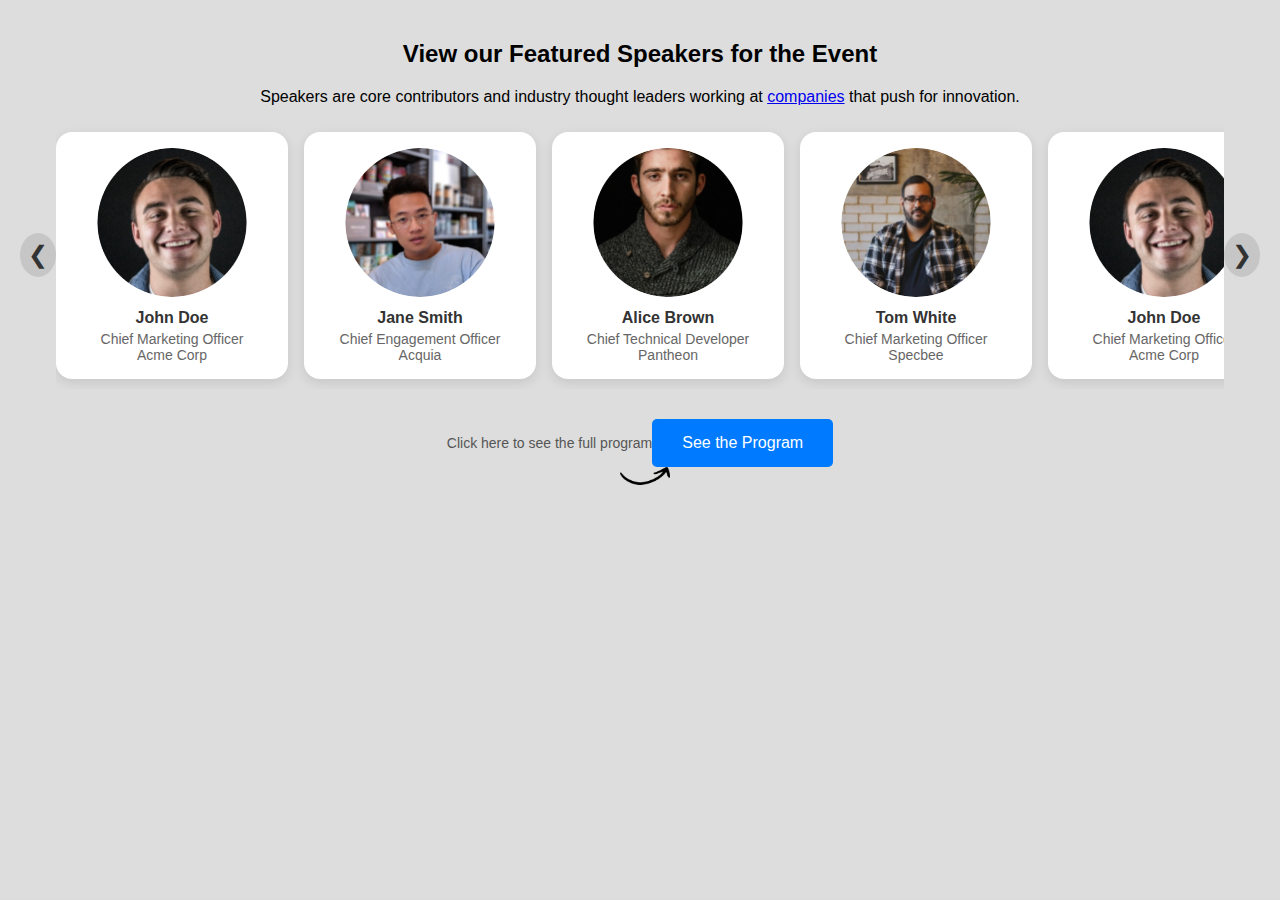
==== Specbee.html @ b7e39ca4 "modified" ====
<!DOCTYPE html>
<html lang="en">
  <head>
    <meta charset="UTF-8" />
    <meta name="viewport" content="width=device-width, initial-scale=1.0" />
    <title>Featured Speakers</title>
    <link rel="stylesheet" href="task.css" />
    <link
      rel="stylesheet"
      href="https://cdnjs.cloudflare.com/ajax/libs/font-awesome/5.15.4/css/all.min.css"
    />
    <style>
        body {
    font-family: Arial, sans-serif;
    margin: 0;
    padding: 0;
    box-sizing: border-box;
    background-color: #ddd;
  }
  
  .speakers-section {
    text-align: center;
    padding: 20px;
  }
  
  .speakers-slider {
    display: flex;
    overflow-x: scroll;
    scroll-snap-type: x mandatory;
    gap: 16px;
    padding: 10px;
    scroll-behavior: smooth;
  }
  
  /* Hide the scrollbar */
  .speakers-slider::-webkit-scrollbar {
    display: none;
  }
  
  .speakers-slider {
    -ms-overflow-style: none;
    scrollbar-width: none;
  }
  
  .speaker-card {
    flex: 0 0 auto;
    width: 200px;
    padding: 16px;
    background: #fff;
    border-radius: 16px;
    box-shadow: 0 4px 12px rgba(0, 0, 0, 0.1);
    text-align: center;
    cursor: pointer;
    scroll-snap-align: start;
    transition: transform 0.2s ease-in-out;
  }
  
  .speaker-card:hover {
    transform: translateY(-5px);
  }
  
  .speaker-card h3 {
    font-size: 1rem;
    font-weight: 600;
    margin: 8px 0 4px;
    color: #333;
  }
  
  .speaker-card p {
    font-size: 0.875rem;
    color: #666;
    margin: 0;
  }
  
  .carousel-control {
    background-color: rgba(0, 0, 0, 0.1);
    color: #333;
    font-size: 1.5rem;
    border: none;
    cursor: pointer;
    padding: 8px;
    border-radius: 50%;
    transition: background-color 0.2s;
    position: relative;
    display: flex;
    align-items: center;
  }
  
  .carousel-control:hover {
    background-color: rgba(0, 0, 0, 0.2);
  }
  
  .speaker-card img {
    width: 75%;
    height: auto;
    border-radius: 50%;
  }
  
  .carousel-container {
    position: relative;
    display: flex;
    align-items: center;
    overflow: hidden;
  }
  
  /* Container for the selected speaker details */
  .selected-speaker {
    display: flex;
    align-items: center;
    margin: 20px;
    padding: 16px;
    border: 1px solid #ddd;
    border-radius: 8px;
    box-shadow: 0 4px 12px rgba(0, 0, 0, 0.1);
    background-color: #fff;
    transition: opacity 0.3s ease;
  }
  
  .selected-speaker[hidden] {
    display: none;
  }
  
  .selected-speaker-image img {
    width: 100px;
    height: 100px;
    border-radius: 50%;
    margin-right: 20px;
    object-fit: cover;
  }
  
  .selected-speaker-details h3 {
    font-size: 1.25rem;
    margin: 0;
    color: #333;
  }
  
  .selected-speaker-details h4 {
    font-size: 1rem;
    margin: 0;
    color: #333;
  }
  
  .selected-speaker-details p {
    margin: 5px 0;
    color: #666;
  }
  
  .selected-speaker-description {
    width: 70%;
    margin-left: 30px;
  }
  
  .selected-speaker-icons {
    display: flex;
    align-items: center;
    gap: 15px;
  }
  
  .selected-speaker-icons i {
    color: #666;
    font-size: 1.5rem;
    transition: color 0.3s ease;
  }
  
  .selected-speaker-icons i:hover {
    color: gray;
  }
  
  .vertical-line {
    width: 1px;
    background-color: rgb(130, 125, 125);
    margin-left: 30px;
    height: auto;
    align-self: stretch;
  }
  
  .close-icon {
    position: absolute;
    top: 130px;
    right: 50px;
    cursor: pointer;
    font-size: 1rem;
    color: black;
    transition: color 0.3s;
  }
  
  .close-icon:hover {
    color: gray;
  }
  
  .program-button-container {
    display: flex;
    flex-direction: column;
    align-items: center;
}

.program-button {
    background-color: #007bff;
    color: #fff;
    padding: 15px 30px;
    border: none;
    font-size: 16px;
    cursor: pointer;
    border-radius: 5px;
    text-decoration: none;
}

.arrow-note {
    display: flex;
    align-items: center;
    margin-top: 10px;
    font-size: 14px;
    color: #555;
}

.image {
    width: 50px;
    height: auto;
    margin-left: 10px;
}
  /* Responsive Styles */
  @media (max-width: 768px) {
    .speakers-slider {
      gap: 12px;
    }
  
    .speaker-card {
      width: 180px;
      padding: 12px;
    }
  
    .speaker-card h3 {
      font-size: 0.95rem;
    }
  
    .speaker-card p {
      font-size: 0.8rem;
    }
  
    .selected-speaker {
      flex-direction: column;
      align-items: center;
      padding: 12px;
    }
  
    .selected-speaker-image img {
      width: 80px;
      height: 80px;
      margin-right: 0;
      margin-bottom: 12px;
    }
  
    .selected-speaker-description {
      width: 100%;
      margin: 0;
    }
  
    .selected-speaker-icons {
      margin: 12px 0;
    }
  
    .vertical-line {
      display: none;
    }
  
    .close-icon {
      top: 20px;
      right: 20px;
      font-size: 1.2rem;
    }
  }
  
  @media (max-width: 480px) {
    .speaker-card {
      width: 160px;
    }
  
    .selected-speaker {
      padding: 10px;
    }
  
    .selected-speaker-details h3 {
      font-size: 1rem;
    }
  
    .selected-speaker-details h4 {
      font-size: 0.9rem;
    }
  
    .carousel-control {
      font-size: 1.2rem;
      padding: 6px;
    }
  }
  
    </style>
  </head>
  <body>
    <section class="speakers-section">
      <h2>View our Featured Speakers for the Event</h2>
      <p>
        Speakers are core contributors and industry thought leaders working at
        <a href="https://www.specbee.com/" target="_blank">companies</a> that push for innovation.
      </p>

      <div class="selected-speaker" id="selectedSpeaker" hidden>
        <div class="close-icon" onclick="closeCard()">
          <i class="fas fa-times"></i>
        </div>
        <div class="selected-speaker-image">
          <img id="selectedSpeakerImage" src="" alt="" />
        </div>
        <div class="selected-speaker-details">
          <h3 id="selectedSpeakerName"></h3>
          <h4 id="selectedSpeakerTitle"></h4>
          <p id="selectedSpeakerCompany"></p>
          <div class="selected-speaker-icons">
            <i class="fab fa-linkedin"></i>
            <i class="fab fa-twitter"></i>
            <i class="fab fa-drupal"></i>
          </div>
        </div>

        <div class="vertical-line"></div>
        <div class="selected-speaker-description">
          <p id="selectedSpeakerDescription"></p>
        </div>
      </div>

      <div class="carousel-container">
        <button class="carousel-control left" aria-label="Previous Speaker">
          ❮
        </button>

        <div class="speakers-slider" id="speakersSlider">
        </div>

        <button class="carousel-control right" aria-label="Next Speaker">
          ❯
        </button>
      </div>
    </section>
    <div class="program-button-container">
      <div class="arrow-note">
        Click here to see the full program
        <a href="https://github.com/nareshroy981411/Specbee" target="_blank" class="program-button">See the Program</a>
      </div>
      <img src="./images/Arrow 02.png" alt="Arrow" class="image">
    </div>

    <script>
  document.addEventListener('DOMContentLoaded', () => {
  const speakersSlider = document.querySelector('.speakers-slider');
  const leftButton = document.querySelector('.carousel-control.left');
  const rightButton = document.querySelector('.carousel-control.right');

  const speakerCards = Array.from(document.querySelectorAll('.speaker-card'));

  if (speakerCards.length === 0) {
    console.error("No speaker cards found.");
    return;
  }

  const cardWidth = speakerCards[0].offsetWidth + 16;  // Adjust based on your margin

  // Carousel control logic
  leftButton.addEventListener('click', () => {
    speakersSlider.scrollBy({ left: -cardWidth, behavior: 'smooth' });
  });

  rightButton.addEventListener('click', () => {
    speakersSlider.scrollBy({ left: cardWidth, behavior: 'smooth' });
  });

  function showSpeakerDetails(element) {
    const name = element.getAttribute("data-name");
    const title = element.getAttribute("data-title");
    const company = element.getAttribute("data-company");
    const description = element.getAttribute("data-description");
    const imageSrc = element.querySelector("img").src;

    document.getElementById("selectedSpeakerName").textContent = name;
    document.getElementById("selectedSpeakerTitle").textContent = title;
    document.getElementById("selectedSpeakerCompany").textContent = company;
    document.getElementById("selectedSpeakerDescription").textContent = description;
    document.getElementById("selectedSpeakerImage").src = imageSrc;

    document.getElementById("selectedSpeaker").hidden = false;
  }

  document.querySelectorAll(".speaker-card").forEach(card => {
    card.addEventListener("click", function() {
      showSpeakerDetails(card);
    });
  });

  function closeCard() {
    document.getElementById("selectedSpeaker").hidden = true;
  }

  document.querySelector(".close-icon").addEventListener("click", closeCard);
});

function displaySpeakers() {
  const speakersData = [
    ["John Doe", "Chief Marketing Officer", "Acme Corp", "Monotonectally synergize business communities rather than client-centric convergence. Assertively unleash cross-platform best practices rather than pandemic total linkage. Synergistically monetize parallel infomediaries whereas 2.0 mindshare. Dramatically pursue real-time markets through e-business strategic theme areas.", "./images/Ellipse 24 (1).png"],
    ["Jane Smith", "Chief Engagement Officer", "Acquia", "Has over 15 years of experience in tech.Is a keynote speaker at several international conferences.Authored multiple articles in industry-leading journals.", "./images/Ellipse 24 (2).png"],
    ["Alice Brown", "Chief Technical Developer", "Pantheon", "Has a passion for artificial intelligence and machine learning.Worked with over 100 Fortune 500 companies.Loves to mentor young professionals in the field.", "./images/Ellipse 24 (3).png"],
    ["Tom White", "Chief Marketing Officer", "Specbee", "Published a book on digital marketing strategies.Is known for creative problem-solving and innovation.Has a passion for artificial intelligence and machine learning.", "./images/Ellipse 24.png"],
    ["John Doe", "Chief Marketing Officer", "Acme Corp", "Monotonectally synergize business communities rather than client-centric convergence. Assertively unleash cross-platform best practices rather than pandemic total linkage. Synergistically monetize parallel infomediaries whereas 2.0 mindshare. Dramatically pursue real-time markets through e-business strategic theme areas.", "./images/Ellipse 24 (1).png"],
    ["Jane Smith", "Chief Engagement Officer", "Acquia", "Has over 15 years of experience in tech.Is a keynote speaker at several international conferences.Authored multiple articles in industry-leading journals.", "./images/Ellipse 24 (2).png"],
    ["Alice Brown", "Chief Technical Developer", "Pantheon", "Has a passion for artificial intelligence and machine learning.Worked with over 100 Fortune 500 companies.Loves to mentor young professionals in the field.", "./images/Ellipse 24 (3).png"],
    ["Tom White", "Chief Marketing Officer", "Specbee", "Published a book on digital marketing strategies.Is known for creative problem-solving and innovation.Has a passion for artificial intelligence and machine learning.", "./images/Ellipse 24.png"],  

  ];

  const speakersSlider = document.getElementById('speakersSlider');

  speakersSlider.innerHTML = '';

  speakersData.forEach(speaker => {
    const [name, title, company, description, imageSrc] = speaker;

    const card = document.createElement('div');
    card.className = 'speaker-card';
    card.setAttribute('tabindex', '0');
    card.setAttribute('aria-label', `${name}, ${title} at ${company}`);
    card.setAttribute('data-name', name);
    card.setAttribute('data-title', title);
    card.setAttribute('data-company', company);
    card.setAttribute('data-description', description);

    card.innerHTML = `
      <img src="${imageSrc}" alt="${name}" />
      <h3>${name}</h3>
      <p>${title}</p>
      <p>${company}</p>
    `;

    speakersSlider.appendChild(card);

    card.addEventListener("click", function() {
      showSpeakerDetails(card);
    });
  });
}

displaySpeakers();

    </script>
  </body>
</html>
---- task.css ----
body {
    font-family: Arial, sans-serif;
    margin: 0;
    padding: 0;
    box-sizing: border-box;
    background-color: #ddd;
  }
  
  .speakers-section {
    text-align: center;
    padding: 20px;
  }
  
  .speakers-slider {
    display: flex;
    overflow-x: scroll;
    scroll-snap-type: x mandatory;
    gap: 16px;
    padding: 10px;
    scroll-behavior: smooth;
  }
  
  .speakers-slider::-webkit-scrollbar {
    display: none;
  }
  
  .speakers-slider {
    -ms-overflow-style: none;
    scrollbar-width: none;
  }
  
  .speaker-card {
    flex: 0 0 auto;
    width: 200px;
    padding: 16px;
    background: #fff;
    border-radius: 16px;
    box-shadow: 0 4px 12px rgba(0, 0, 0, 0.1);
    text-align: center;
    cursor: pointer;
    scroll-snap-align: start;
    transition: transform 0.2s ease-in-out;
  }
  
  .speaker-card:hover {
    transform: translateY(-5px);
  }
  
  .speaker-card h3 {
    font-size: 1rem;
    font-weight: 600;
    margin: 8px 0 4px;
    color: #333;
  }
  
  .speaker-card p {
    font-size: 0.875rem;
    color: #666;
    margin: 0;
  }
  
  .carousel-control {
    background-color: rgba(0, 0, 0, 0.1);
    color: #333;
    font-size: 1.5rem;
    border: none;
    cursor: pointer;
    padding: 8px;
    border-radius: 50%;
    transition: background-color 0.2s;
    position: relative;
    display: flex;
    align-items: center;
  }
  
  .carousel-control:hover {
    background-color: rgba(0, 0, 0, 0.2);
  }
  
  .speaker-card img {
    width: 75%;
    height: auto;
    border-radius: 50%;
  }
  
  .carousel-container {
    position: relative;
    display: flex;
    align-items: center;
    overflow: hidden;
  }
  
  .selected-speaker {
    display: flex;
    align-items: center;
    margin: 20px;
    padding: 16px;
    border: 1px solid #ddd;
    border-radius: 8px;
    box-shadow: 0 4px 12px rgba(0, 0, 0, 0.1);
    background-color: #fff;
    transition: opacity 0.3s ease;
  }
  
  .selected-speaker[hidden] {
    display: none;
  }
  
  .selected-speaker-image img {
    width: 100px;
    height: 100px;
    border-radius: 50%;
    margin-right: 20px;
    object-fit: cover;
  }
  
  .selected-speaker-details h3 {
    font-size: 1.25rem;
    margin: 0;
    color: #333;
  }
  
  .selected-speaker-details h4 {
    font-size: 1rem;
    margin: 0;
    color: #333;
  }
  
  .selected-speaker-details p {
    margin: 5px 0;
    color: #666;
  }
  
  .selected-speaker-description {
    width: 70%;
    margin-left: 30px;
  }
  
  .selected-speaker-icons {
    display: flex;
    align-items: center;
    gap: 15px;
  }
  
  .selected-speaker-icons i {
    color: #666;
    font-size: 1.5rem;
    transition: color 0.3s ease;
  }
  
  .selected-speaker-icons i:hover {
    color: gray;
  }
  
  .vertical-line {
    width: 1px;
    background-color: rgb(130, 125, 125);
    margin-left: 30px;
    height: auto;
    align-self: stretch;
  }
  
  .close-icon {
    position: absolute;
    top: 130px;
    right: 50px;
    cursor: pointer;
    font-size: 1rem;
    color: black;
    transition: color 0.3s;
  }
  
  .close-icon:hover {
    color: gray;
  }
  
  .program-button-container {
    display: flex;
    flex-direction: column;
    align-items: center;
}

.program-button {
    background-color: #007bff;
    color: #fff;
    padding: 15px 30px;
    border: none;
    font-size: 16px;
    cursor: pointer;
    border-radius: 5px;
    text-decoration: none;
}

.arrow-note {
    display: flex;
    align-items: center;
    margin-top: 10px;
    font-size: 14px;
    color: #555;
}

.image {
    width: 50px;
    height: auto;
    margin-left: 10px;
}
  /* Responsive Styles */
  @media (max-width: 768px) {
    .speakers-slider {
      gap: 12px;
    }
  
    .speaker-card {
      width: 180px;
      padding: 12px;
    }
  
    .speaker-card h3 {
      font-size: 0.95rem;
    }
  
    .speaker-card p {
      font-size: 0.8rem;
    }
  
    .selected-speaker {
      flex-direction: column;
      align-items: center;
      padding: 12px;
    }
  
    .selected-speaker-image img {
      width: 80px;
      height: 80px;
      margin-right: 0;
      margin-bottom: 12px;
    }
  
    .selected-speaker-description {
      width: 100%;
      margin: 0;
    }
  
    .selected-speaker-icons {
      margin: 12px 0;
    }
  
    .vertical-line {
      display: none;
    }
  
    .close-icon {
      top: 20px;
      right: 20px;
      font-size: 1.2rem;
    }
  }
  
  @media (max-width: 480px) {
    .speaker-card {
      width: 160px;
    }
  
    .selected-speaker {
      padding: 10px;
    }
  
    .selected-speaker-details h3 {
      font-size: 1rem;
    }
  
    .selected-speaker-details h4 {
      font-size: 0.9rem;
    }
  
    .carousel-control {
      font-size: 1.2rem;
      padding: 6px;
    }
  }
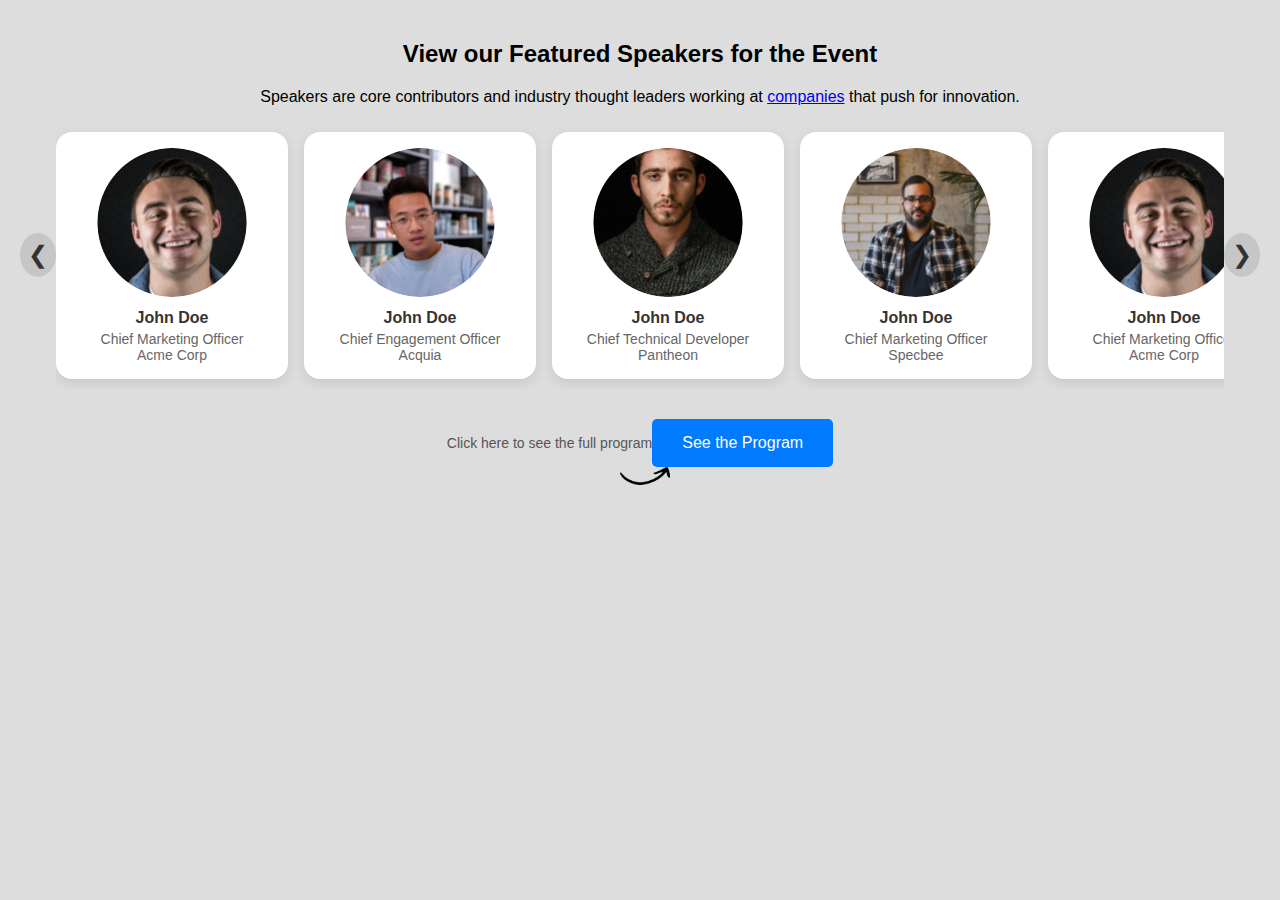
==== commit de58e871: "updated" ====
--- a/Specbee.html
+++ b/Specbee.html
@@ -9,291 +9,6 @@
       rel="stylesheet"
       href="https://cdnjs.cloudflare.com/ajax/libs/font-awesome/5.15.4/css/all.min.css"
     />
-    <style>
-        body {
-    font-family: Arial, sans-serif;
-    margin: 0;
-    padding: 0;
-    box-sizing: border-box;
-    background-color: #ddd;
-  }
-  
-  .speakers-section {
-    text-align: center;
-    padding: 20px;
-  }
-  
-  .speakers-slider {
-    display: flex;
-    overflow-x: scroll;
-    scroll-snap-type: x mandatory;
-    gap: 16px;
-    padding: 10px;
-    scroll-behavior: smooth;
-  }
-  
-  /* Hide the scrollbar */
-  .speakers-slider::-webkit-scrollbar {
-    display: none;
-  }
-  
-  .speakers-slider {
-    -ms-overflow-style: none;
-    scrollbar-width: none;
-  }
-  
-  .speaker-card {
-    flex: 0 0 auto;
-    width: 200px;
-    padding: 16px;
-    background: #fff;
-    border-radius: 16px;
-    box-shadow: 0 4px 12px rgba(0, 0, 0, 0.1);
-    text-align: center;
-    cursor: pointer;
-    scroll-snap-align: start;
-    transition: transform 0.2s ease-in-out;
-  }
-  
-  .speaker-card:hover {
-    transform: translateY(-5px);
-  }
-  
-  .speaker-card h3 {
-    font-size: 1rem;
-    font-weight: 600;
-    margin: 8px 0 4px;
-    color: #333;
-  }
-  
-  .speaker-card p {
-    font-size: 0.875rem;
-    color: #666;
-    margin: 0;
-  }
-  
-  .carousel-control {
-    background-color: rgba(0, 0, 0, 0.1);
-    color: #333;
-    font-size: 1.5rem;
-    border: none;
-    cursor: pointer;
-    padding: 8px;
-    border-radius: 50%;
-    transition: background-color 0.2s;
-    position: relative;
-    display: flex;
-    align-items: center;
-  }
-  
-  .carousel-control:hover {
-    background-color: rgba(0, 0, 0, 0.2);
-  }
-  
-  .speaker-card img {
-    width: 75%;
-    height: auto;
-    border-radius: 50%;
-  }
-  
-  .carousel-container {
-    position: relative;
-    display: flex;
-    align-items: center;
-    overflow: hidden;
-  }
-  
-  /* Container for the selected speaker details */
-  .selected-speaker {
-    display: flex;
-    align-items: center;
-    margin: 20px;
-    padding: 16px;
-    border: 1px solid #ddd;
-    border-radius: 8px;
-    box-shadow: 0 4px 12px rgba(0, 0, 0, 0.1);
-    background-color: #fff;
-    transition: opacity 0.3s ease;
-  }
-  
-  .selected-speaker[hidden] {
-    display: none;
-  }
-  
-  .selected-speaker-image img {
-    width: 100px;
-    height: 100px;
-    border-radius: 50%;
-    margin-right: 20px;
-    object-fit: cover;
-  }
-  
-  .selected-speaker-details h3 {
-    font-size: 1.25rem;
-    margin: 0;
-    color: #333;
-  }
-  
-  .selected-speaker-details h4 {
-    font-size: 1rem;
-    margin: 0;
-    color: #333;
-  }
-  
-  .selected-speaker-details p {
-    margin: 5px 0;
-    color: #666;
-  }
-  
-  .selected-speaker-description {
-    width: 70%;
-    margin-left: 30px;
-  }
-  
-  .selected-speaker-icons {
-    display: flex;
-    align-items: center;
-    gap: 15px;
-  }
-  
-  .selected-speaker-icons i {
-    color: #666;
-    font-size: 1.5rem;
-    transition: color 0.3s ease;
-  }
-  
-  .selected-speaker-icons i:hover {
-    color: gray;
-  }
-  
-  .vertical-line {
-    width: 1px;
-    background-color: rgb(130, 125, 125);
-    margin-left: 30px;
-    height: auto;
-    align-self: stretch;
-  }
-  
-  .close-icon {
-    position: absolute;
-    top: 130px;
-    right: 50px;
-    cursor: pointer;
-    font-size: 1rem;
-    color: black;
-    transition: color 0.3s;
-  }
-  
-  .close-icon:hover {
-    color: gray;
-  }
-  
-  .program-button-container {
-    display: flex;
-    flex-direction: column;
-    align-items: center;
-}
-
-.program-button {
-    background-color: #007bff;
-    color: #fff;
-    padding: 15px 30px;
-    border: none;
-    font-size: 16px;
-    cursor: pointer;
-    border-radius: 5px;
-    text-decoration: none;
-}
-
-.arrow-note {
-    display: flex;
-    align-items: center;
-    margin-top: 10px;
-    font-size: 14px;
-    color: #555;
-}
-
-.image {
-    width: 50px;
-    height: auto;
-    margin-left: 10px;
-}
-  /* Responsive Styles */
-  @media (max-width: 768px) {
-    .speakers-slider {
-      gap: 12px;
-    }
-  
-    .speaker-card {
-      width: 180px;
-      padding: 12px;
-    }
-  
-    .speaker-card h3 {
-      font-size: 0.95rem;
-    }
-  
-    .speaker-card p {
-      font-size: 0.8rem;
-    }
-  
-    .selected-speaker {
-      flex-direction: column;
-      align-items: center;
-      padding: 12px;
-    }
-  
-    .selected-speaker-image img {
-      width: 80px;
-      height: 80px;
-      margin-right: 0;
-      margin-bottom: 12px;
-    }
-  
-    .selected-speaker-description {
-      width: 100%;
-      margin: 0;
-    }
-  
-    .selected-speaker-icons {
-      margin: 12px 0;
-    }
-  
-    .vertical-line {
-      display: none;
-    }
-  
-    .close-icon {
-      top: 20px;
-      right: 20px;
-      font-size: 1.2rem;
-    }
-  }
-  
-  @media (max-width: 480px) {
-    .speaker-card {
-      width: 160px;
-    }
-  
-    .selected-speaker {
-      padding: 10px;
-    }
-  
-    .selected-speaker-details h3 {
-      font-size: 1rem;
-    }
-  
-    .selected-speaker-details h4 {
-      font-size: 0.9rem;
-    }
-  
-    .carousel-control {
-      font-size: 1.2rem;
-      padding: 6px;
-    }
-  }
-  
-    </style>
   </head>
   <body>
     <section class="speakers-section">
@@ -305,7 +20,7 @@
 
       <div class="selected-speaker" id="selectedSpeaker" hidden>
         <div class="close-icon" onclick="closeCard()">
-          <i class="fas fa-times"></i>
+            <i class="fas fa-times"></i>
         </div>
         <div class="selected-speaker-image">
           <img id="selectedSpeakerImage" src="" alt="" />
@@ -332,7 +47,119 @@
           ❮
         </button>
 
-        <div class="speakers-slider" id="speakersSlider">
+        <div class="speakers-slider">
+          <div
+            class="speaker-card"
+            tabindex="0"
+            aria-label="John Doe, Chief Marketing Officer at Acme Corp"
+            data-name="John Doe"
+            data-title="Chief Marketing Officer"
+            data-company="Acme Corp"
+            data-description="Monotonectally synergize business communities rather than client-centric convergence. Assertively unleash cross-platform best practices rather than pandemic total linkage. Synergistically monetize parallel infomediaries whereas 2.0 mindshare. Dramatically pursue real-time markets through e-business strategic theme areas."
+          >
+            <img src="./images/Ellipse 24 (1).png" alt="John Doe" />
+            <h3>John Doe</h3>
+            <p>Chief Marketing Officer</p>
+            <p>Acme Corp</p>
+          </div>
+          <div
+            class="speaker-card"
+            tabindex="0"
+            aria-label="John Doe, Chief Marketing Officer at Acme Corp"
+            data-name="John Doe"
+            data-title="Chief Engagement Officer"
+            data-company="Acquia"
+            data-description="Monotonectally synergize business communities rather than client-centric convergence. Assertively unleash cross-platform best practices rather than pandemic total linkage. Synergistically monetize parallel infomediaries whereas 2.0 mindshare. Dramatically pursue real-time markets through e-business strategic theme areas."
+          >
+            <img src="./images/Ellipse 24 (2).png" alt="John Doe" />
+            <h3>John Doe</h3>
+            <p>Chief Engagement Officer</p>
+            <p>Acquia</p>
+          </div>
+          <div
+            class="speaker-card"
+            tabindex="0"
+            aria-label="John Doe, Chief Marketing Officer at Acme Corp"
+            data-name="John Doe"
+            data-title="Chief Technical Developer"
+            data-company="Pantheon"
+            data-description="Monotonectally synergize business communities rather than client-centric convergence. Assertively unleash cross-platform best practices rather than pandemic total linkage. Synergistically monetize parallel infomediaries whereas 2.0 mindshare. Dramatically pursue real-time markets through e-business strategic theme areas."
+          >
+            <img src="./images/Ellipse 24 (3).png" alt="John Doe" />
+            <h3>John Doe</h3>
+            <p>Chief Technical Developer</p>
+            <p>Pantheon</p>
+          </div>
+          <div
+            class="speaker-card"
+            tabindex="0"
+            aria-label="John Doe, Chief Marketing Officer at Acme Corp"
+            data-name="John Doe"
+            data-title="Chief Marketing Officer"
+            data-company="Specbee"
+            data-description="Monotonectally synergize business communities rather than client-centric convergence. Assertively unleash cross-platform best practices rather than pandemic total linkage. Synergistically monetize parallel infomediaries whereas 2.0 mindshare. Dramatically pursue real-time markets through e-business strategic theme areas."
+          >
+            <img src="./images/Ellipse 24.png" alt="John Doe" />
+            <h3>John Doe</h3>
+            <p>Chief Marketing Officer</p>
+            <p>Specbee</p>
+          </div>
+          <div
+            class="speaker-card"
+            tabindex="0"
+            aria-label="John Doe, Chief Marketing Officer at Acme Corp"
+            data-name="John Doe"
+            data-title="Chief Marketing Officer"
+            data-company="Acme Corp"
+            data-description="Monotonectally synergize business communities rather than client-centric convergence. Assertively unleash cross-platform best practices rather than pandemic total linkage. Synergistically monetize parallel infomediaries whereas 2.0 mindshare. Dramatically pursue real-time markets through e-business strategic theme areas."
+          >
+            <img src="./images/Ellipse 24 (1).png" alt="John Doe" />
+            <h3>John Doe</h3>
+            <p>Chief Marketing Officer</p>
+            <p>Acme Corp</p>
+          </div>
+          <div
+            class="speaker-card"
+            tabindex="0"
+            aria-label="John Doe, Chief Marketing Officer at Acme Corp"
+            data-name="John Doe"
+            data-title="Chief Engagement Officer"
+            data-company="Acquia"
+            data-description="Monotonectally synergize business communities rather than client-centric convergence. Assertively unleash cross-platform best practices rather than pandemic total linkage. Synergistically monetize parallel infomediaries whereas 2.0 mindshare. Dramatically pursue real-time markets through e-business strategic theme areas."
+          >
+            <img src="./images/Ellipse 24 (2).png" alt="John Doe" />
+            <h3>John Doe</h3>
+            <p>Chief Engagement Officer</p>
+            <p>Acquia</p>
+          </div>
+          <div
+            class="speaker-card"
+            tabindex="0"
+            aria-label="John Doe, Chief Marketing Officer at Acme Corp"
+            data-name="John Doe"
+            data-title="Chief Technical Developer"
+            data-company="Pantheon"
+            data-description="Monotonectally synergize business communities rather than client-centric convergence. Assertively unleash cross-platform best practices rather than pandemic total linkage. Synergistically monetize parallel infomediaries whereas 2.0 mindshare. Dramatically pursue real-time markets through e-business strategic theme areas."
+          >
+            <img src="./images/Ellipse 24 (3).png" alt="John Doe" />
+            <h3>John Doe</h3>
+            <p>Chief Technical Developer</p>
+            <p>Pantheon</p>
+          </div>
+          <div
+            class="speaker-card"
+            tabindex="0"
+            aria-label="John Doe, Chief Marketing Officer at Acme Corp"
+            data-name="John Doe"
+            data-title="Chief Marketing Officer"
+            data-company="Specbee"
+            data-description="Monotonectally synergize business communities rather than client-centric convergence. Assertively unleash cross-platform best practices rather than pandemic total linkage. Synergistically monetize parallel infomediaries whereas 2.0 mindshare. Dramatically pursue real-time markets through e-business strategic theme areas."
+          >
+            <img src="./images/Ellipse 24.png" alt="John Doe" />
+            <h3>John Doe</h3>
+            <p>Chief Marketing Officer</p>
+            <p>Specbee</p>
+          </div>
         </div>
 
         <button class="carousel-control right" aria-label="Next Speaker">
@@ -341,112 +168,14 @@
       </div>
     </section>
     <div class="program-button-container">
-      <div class="arrow-note">
-        Click here to see the full program
+   
+        <div class="arrow-note">
+            Click here to see the full program
         <a href="https://github.com/nareshroy981411/Specbee" target="_blank" class="program-button">See the Program</a>
-      </div>
-      <img src="./images/Arrow 02.png" alt="Arrow" class="image">
+        </div>
+        <img src="./images/Arrow 02.png" alt="Arrow" class="image">
     </div>
 
-    <script>
-  document.addEventListener('DOMContentLoaded', () => {
-  const speakersSlider = document.querySelector('.speakers-slider');
-  const leftButton = document.querySelector('.carousel-control.left');
-  const rightButton = document.querySelector('.carousel-control.right');
-
-  const speakerCards = Array.from(document.querySelectorAll('.speaker-card'));
-
-  if (speakerCards.length === 0) {
-    console.error("No speaker cards found.");
-    return;
-  }
-
-  const cardWidth = speakerCards[0].offsetWidth + 16;  // Adjust based on your margin
-
-  // Carousel control logic
-  leftButton.addEventListener('click', () => {
-    speakersSlider.scrollBy({ left: -cardWidth, behavior: 'smooth' });
-  });
-
-  rightButton.addEventListener('click', () => {
-    speakersSlider.scrollBy({ left: cardWidth, behavior: 'smooth' });
-  });
-
-  function showSpeakerDetails(element) {
-    const name = element.getAttribute("data-name");
-    const title = element.getAttribute("data-title");
-    const company = element.getAttribute("data-company");
-    const description = element.getAttribute("data-description");
-    const imageSrc = element.querySelector("img").src;
-
-    document.getElementById("selectedSpeakerName").textContent = name;
-    document.getElementById("selectedSpeakerTitle").textContent = title;
-    document.getElementById("selectedSpeakerCompany").textContent = company;
-    document.getElementById("selectedSpeakerDescription").textContent = description;
-    document.getElementById("selectedSpeakerImage").src = imageSrc;
-
-    document.getElementById("selectedSpeaker").hidden = false;
-  }
-
-  document.querySelectorAll(".speaker-card").forEach(card => {
-    card.addEventListener("click", function() {
-      showSpeakerDetails(card);
-    });
-  });
-
-  function closeCard() {
-    document.getElementById("selectedSpeaker").hidden = true;
-  }
-
-  document.querySelector(".close-icon").addEventListener("click", closeCard);
-});
-
-function displaySpeakers() {
-  const speakersData = [
-    ["John Doe", "Chief Marketing Officer", "Acme Corp", "Monotonectally synergize business communities rather than client-centric convergence. Assertively unleash cross-platform best practices rather than pandemic total linkage. Synergistically monetize parallel infomediaries whereas 2.0 mindshare. Dramatically pursue real-time markets through e-business strategic theme areas.", "./images/Ellipse 24 (1).png"],
-    ["Jane Smith", "Chief Engagement Officer", "Acquia", "Has over 15 years of experience in tech.Is a keynote speaker at several international conferences.Authored multiple articles in industry-leading journals.", "./images/Ellipse 24 (2).png"],
-    ["Alice Brown", "Chief Technical Developer", "Pantheon", "Has a passion for artificial intelligence and machine learning.Worked with over 100 Fortune 500 companies.Loves to mentor young professionals in the field.", "./images/Ellipse 24 (3).png"],
-    ["Tom White", "Chief Marketing Officer", "Specbee", "Published a book on digital marketing strategies.Is known for creative problem-solving and innovation.Has a passion for artificial intelligence and machine learning.", "./images/Ellipse 24.png"],
-    ["John Doe", "Chief Marketing Officer", "Acme Corp", "Monotonectally synergize business communities rather than client-centric convergence. Assertively unleash cross-platform best practices rather than pandemic total linkage. Synergistically monetize parallel infomediaries whereas 2.0 mindshare. Dramatically pursue real-time markets through e-business strategic theme areas.", "./images/Ellipse 24 (1).png"],
-    ["Jane Smith", "Chief Engagement Officer", "Acquia", "Has over 15 years of experience in tech.Is a keynote speaker at several international conferences.Authored multiple articles in industry-leading journals.", "./images/Ellipse 24 (2).png"],
-    ["Alice Brown", "Chief Technical Developer", "Pantheon", "Has a passion for artificial intelligence and machine learning.Worked with over 100 Fortune 500 companies.Loves to mentor young professionals in the field.", "./images/Ellipse 24 (3).png"],
-    ["Tom White", "Chief Marketing Officer", "Specbee", "Published a book on digital marketing strategies.Is known for creative problem-solving and innovation.Has a passion for artificial intelligence and machine learning.", "./images/Ellipse 24.png"],  
-
-  ];
-
-  const speakersSlider = document.getElementById('speakersSlider');
-
-  speakersSlider.innerHTML = '';
-
-  speakersData.forEach(speaker => {
-    const [name, title, company, description, imageSrc] = speaker;
-
-    const card = document.createElement('div');
-    card.className = 'speaker-card';
-    card.setAttribute('tabindex', '0');
-    card.setAttribute('aria-label', `${name}, ${title} at ${company}`);
-    card.setAttribute('data-name', name);
-    card.setAttribute('data-title', title);
-    card.setAttribute('data-company', company);
-    card.setAttribute('data-description', description);
-
-    card.innerHTML = `
-      <img src="${imageSrc}" alt="${name}" />
-      <h3>${name}</h3>
-      <p>${title}</p>
-      <p>${company}</p>
-    `;
-
-    speakersSlider.appendChild(card);
-
-    card.addEventListener("click", function() {
-      showSpeakerDetails(card);
-    });
-  });
-}
-
-displaySpeakers();
-
-    </script>
+    <script src="task.js"></script>
   </body>
 </html>
